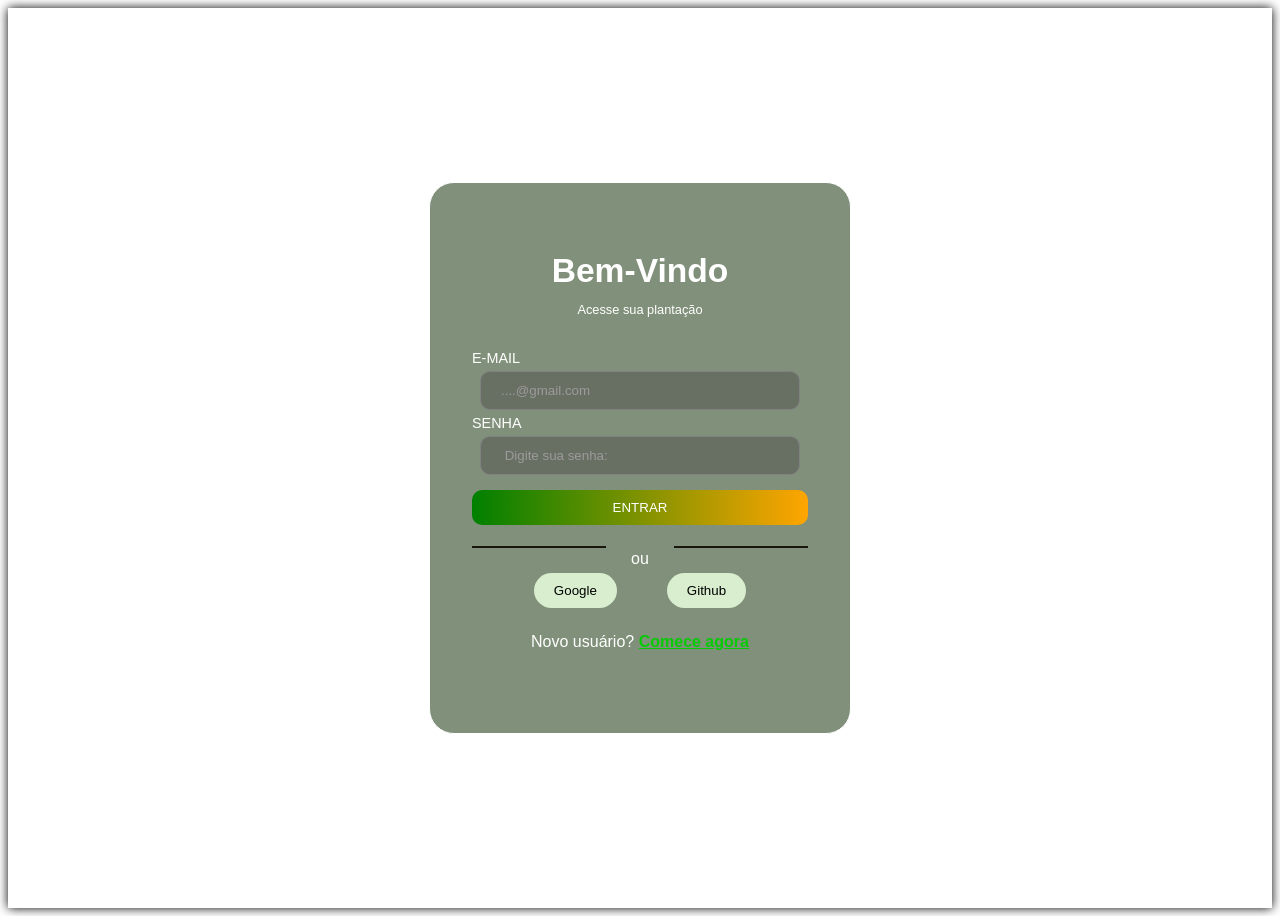
==== assets/pages/formulario.html @ bc38d92f "chore: organiza a estrutura do projeto atual melhora a organização dos arquivos e pastas" ====
<!DOCTYPE html>
<html lang="pt-br">
<head>
    <meta charset="UTF-8">
    <meta name="viewport" content="width=device-width, initial-scale=1.0">
    <title>Document</title>
    <link rel="stylesheet" href="../styles/formulario.css">
</head>
<body>
    <div class="fundo">
 <div class="cima">
     <img src="" alt="" class="logo">
     <h3>Bem-Vindo</h3>
     <p>Acesse sua plantação</p>
 </div>
     <form action="" class="formulario">

        <label for="email">E-MAIL</label>
        <input type="email" name="email" id="email" placeholder="....@gmail.com">
        <label for="senha">SENHA</label>
        <input type="password" name="senha" id="senha" placeholder=" Digite sua senha:">
         <button type="submit" class="entrar">ENTRAR</button>

         <div class="aglomerado">
            <div class="parte1"></div>
            <p>ou</p>
            <div class="parte2"></div>
         </div>

         <div class="botoes">
            <button class="botao"> Google</button>
            <button class="botao"> Github</button>
        </div>
        <p> Novo usuário? <a href="#"> Comece agora </a></p>
     </form>


    </div>
    
</body>
</html>
---- assets/styles/formulario.css ----
body{
    background-image: url('../images/background.gif');
    background-repeat:no-repeat;
    background-size: cover;
    background-position:center;
    justify-content: center;
    align-items:center;
    display:flex;
    height:100vh;
    font-family: 'Segoe UI', Tahoma, Geneva, Verdana, sans-serif;
    box-shadow: 0 0 10px black;
}

.fundo{
    background-color:rgba(19, 48, 7, 0.534);
    display:flex;
    align-items: center;
    flex-direction:column;
    padding: 35px 0px 35px 0px;
    width: 420px;
    height:480px;
    border-radius: 25px;
    border: 0.1px solid white;
    color:white;

}
input::placeholder{
    color:rgb(156, 154, 154);
    padding:10px;
}

.formulario{
    display:flex;
    flex-direction:column;  
    margin:20px;

    width:80%;
}
.formulario label{
    color:white;
    font-size: 0.9rem;
    margin:none;
}
.cima h3{
font-size: 2.1rem;
margin-bottom:0px

}
.cima p{
    font-size:0.8rem;

}
.cima{
    align-items:center;
    justify-content:center;
    display:flex;
    flex-direction:column;
}

input {
    margin: 5px 8px;
    height:27px;
    border-radius:10px;
    border: 1.2px solid gray;
    background-color: rgba(70, 70, 70, 0.425);
    padding: 5px 10px 5px 10px;
    transition: border 0.1s linear, box-shadow 0.2s linear;
    
}

/* input::placeholder:hover{
    
} */

input:hover{
border: 1.5px solid rgb(241, 252, 241);
cursor: pointer;
box-shadow: 0 0 10px rgba(137, 167, 55, 0.479);
}
.formulario p{
 margin: 0 auto;
 margin-top: 25px;

}
.formulario p a{
    color:rgb(6, 202, 6);
    font-size: 1em;
    font-weight:600;
}
.formulario p a:hover{
    text-shadow: 0 0 10px rgb(6, 216, 6);
}

.entrar {
    margin-top: 10px;
    border-radius: 10px;
    border: none;
    padding: 5px 10px;
    height: 35px;
    background: linear-gradient( to right, green, orange);
    color:white;
    font-weight: 630;
    transition: transform 0.2s linear, height 0.1s linear, box-shadow 0.1s linear, filter 0.2s linear;
    font-weight: 540;
    box-shadow: 0 13px 30px transparent;
    filter: brightness(100%);
    
}
.entrar:hover{
    transform: scale(105%);
    height: 40px;
    font-weight:540;
    box-shadow: 0 13px 30px rgba(0, 0, 0, 0.563);
    cursor: pointer;
    filter:brightness(120%);

    

}
.aglomerado{
    display:flex;
    align-items:center;
    justify-content:center;
    gap:14px;
}

.aglomerado div{
    background-color:rgb(27, 22, 13);
    height:2px;
    width: 40%;
}
.botoes{
    display:flex;
    justify-content:center;
    align-items:center;

}
.botoes .botao{
    background-color:rgb(216, 238, 206);
    padding:10px 20px;
    margin:25px;
    margin-bottom:0px;
    margin-top: 5px;
    border-radius:30px;
    border:none;
    transition: transform linear 0.1s, box-shadow linear 0.3s;
    
    
}
.botao:hover{
    transform: scale(120%);
    box-shadow: 0 12px 20px rgba(0, 0, 0, 0.568);
}
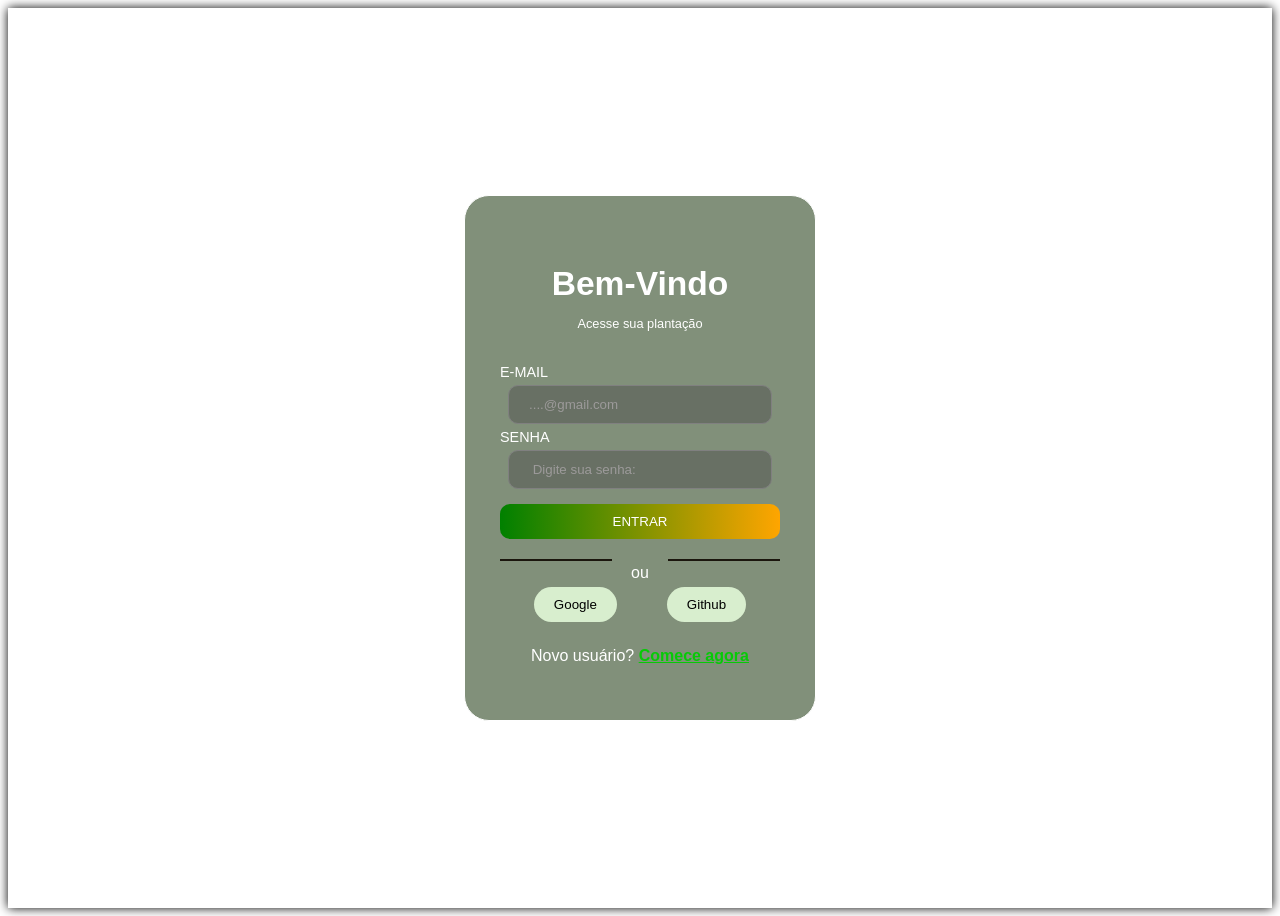
==== commit 643482ee: "fix: pequenas correções no formulário e estilo pequenas alterações para o layout não quebrar" ====
--- a/assets/pages/formulario.html
+++ b/assets/pages/formulario.html
@@ -7,19 +7,19 @@
     <link rel="stylesheet" href="../styles/formulario.css">
 </head>
 <body>
-    <div class="fundo">
+    <div class="fundo login">
  <div class="cima">
      <img src="" alt="" class="logo">
      <h3>Bem-Vindo</h3>
      <p>Acesse sua plantação</p>
  </div>
-     <form action="" class="formulario">
+     <form action="" class="formulario" id="login">
 
         <label for="email">E-MAIL</label>
         <input type="email" name="email" id="email" placeholder="....@gmail.com">
         <label for="senha">SENHA</label>
         <input type="password" name="senha" id="senha" placeholder=" Digite sua senha:">
-         <button type="submit" class="entrar">ENTRAR</button>
+         <button type="submit" class="confirmar" id="entrar">ENTRAR</button>
 
          <div class="aglomerado">
             <div class="parte1"></div>
@@ -31,7 +31,7 @@
             <button class="botao"> Google</button>
             <button class="botao"> Github</button>
         </div>
-        <p> Novo usuário? <a href="#"> Comece agora </a></p>
+        <p>Novo usuário? <a href="#"> Comece agora </a></p>
      </form>
 
 
--- a/assets/styles/formulario.css
+++ b/assets/styles/formulario.css
@@ -1,7 +1,4 @@
-
-
-
-body{
+body {
     background-image: url('../images/background.gif');
     background-repeat:no-repeat;
     background-size: cover;
@@ -14,19 +11,23 @@
     box-shadow: 0 0 10px black;
 }
 
-.fundo{
+.fundo {
     background-color:rgba(19, 48, 7, 0.534);
     display:flex;
     align-items: center;
     flex-direction:column;
     padding: 35px 0px 35px 0px;
-    width: 420px;
-    height:480px;
+    width: 350px;
+    height: auto;
     border-radius: 25px;
     border: 0.1px solid white;
-    color:white;
+    color:white; 
+}
 
+.cadastro {
+    width: 450px;
 }
+
 input::placeholder{
     color:rgb(156, 154, 154);
     padding:10px;
@@ -94,7 +95,7 @@
     text-shadow: 0 0 10px rgb(6, 216, 6);
 }
 
-.entrar {
+.confirmar {
     margin-top: 10px;
     border-radius: 10px;
     border: none;
@@ -109,7 +110,7 @@
     filter: brightness(100%);
     
 }
-.entrar:hover{
+.confirmar:hover{
     transform: scale(105%);
     height: 40px;
     font-weight:540;
@@ -138,6 +139,11 @@
     align-items:center;
 
 }
+
+.fundo p {
+    display: inline;
+}
+
 .botoes .botao{
     background-color:rgb(216, 238, 206);
     padding:10px 20px;
